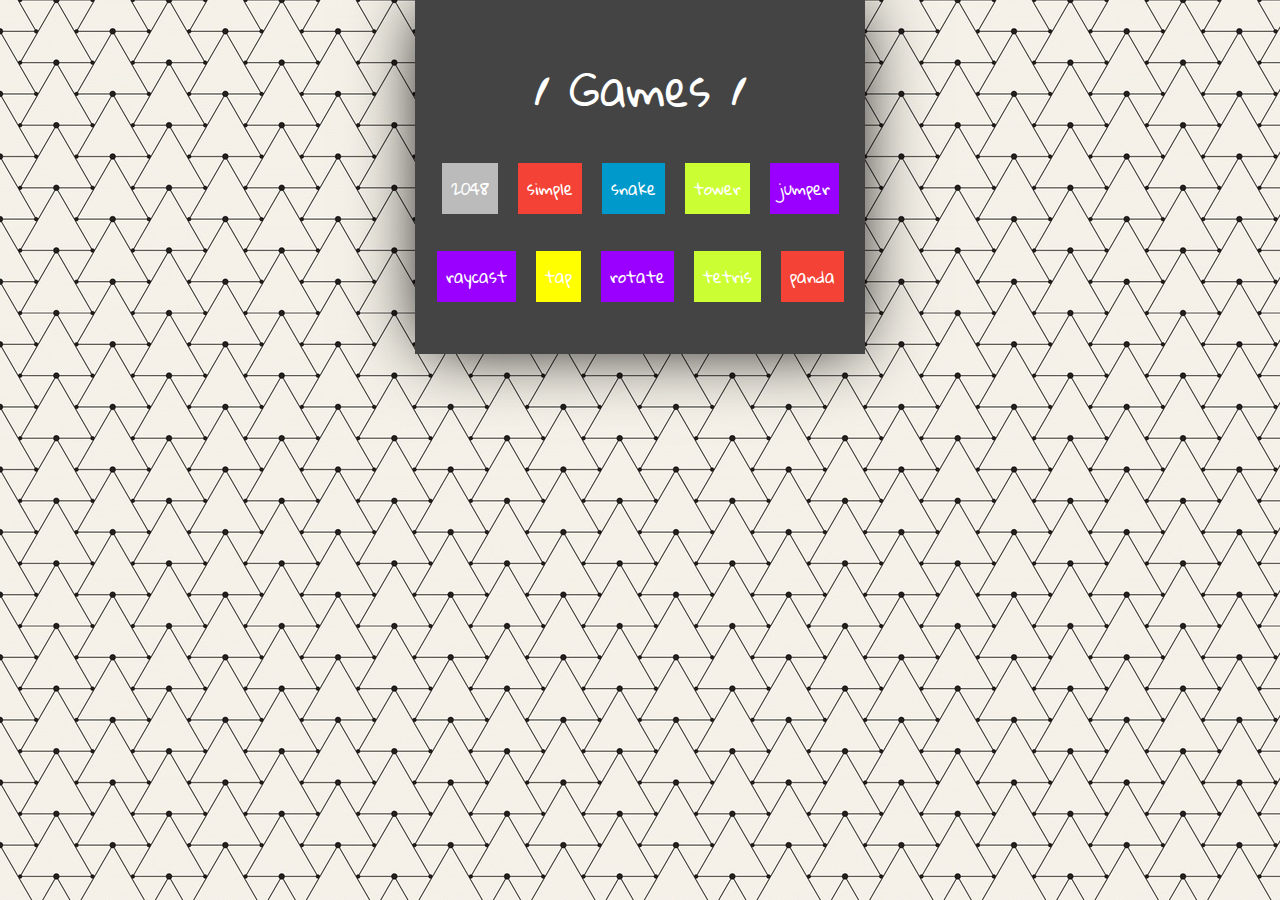
==== index.html @ 3500053e "site" ====
﻿<!DOCTYPE html>
<html><head><meta http-equiv="Content-Type" content="text/html; charset=UTF-8">


      <title>test</title>


<meta name="keywords" content="test"/>
<meta name="description" content="test" />  
<meta name="viewport" content="width=device-width, initial-scale=1.0" />

<link href="https://fonts.googleapis.com/css?family=Gloria+Hallelujah" rel="stylesheet">

<style>


* {
    margin: 0;
    padding: 0;
}

body, html {
    height: 100%;
	    background-image: url(fon.jpg);
		color: #fff;
}

a:link, a:visited {
    background-color: #f44336;
    color: white;
    padding: 9px 9px;
    text-align: center;
    text-decoration: none;
    display: inline-block;
	font-size: 16px;
}

.bin1 a:link, a:visited {
    background-color: #bbb;}
.bin2 a:link, a:visited {
    background-color: #green;}
.bin3 a:link, a:visited {
    background-color: #0099cc;}
.bin4 a:link, a:visited {
    background-color: #ccff33;}
.bin5 a:link, a:visited {
    background-color: #9900ff;}	
.bin6 a:link, a:visited {
    background-color: #9900ff;}	
.bin7 a:link, a:visited {
    background-color: #ffff00;}

.container {
	margin: 0 auto;
    height: 100%;
	text-align: center;
	font-size: 44px;
	font-family: 'Gloria Hallelujah', cursive;

}

.container p {
	margin: 0 auto;
    width: 450px;
    padding: 45px 0px;
    background-color: #444;
		-webkit-box-shadow: 0px 0px 67px -9px rgba(0,0,0,1);
-moz-box-shadow: 0px 0px 67px -9px rgba(0,0,0,1);
box-shadow: 0px 0px 67px -9px rgba(0,0,0,1);

}



@media screen and (min-width:300px) and (max-width:550px) {

.container {
    width: 100%;
}
.container p {
    width: 100%;
    padding: 15px 0px;
}

}

</style>



</head>
<body>




<div class="container">
<!-- Любой код -->
  <div>
    <p>/ Games /<br>

<span class="bin1"><a href="/2048">2048</a></span>
<span class="bin2"><a href="/simple" >simple</a></span>
<span class="bin3"><a href="/snake" >snake</a></span>
<span class="bin4"><a href="/tower" >tower</a></span>
<span class="bin5"><a href="/jumper" >jumper</a></span>
<span class="bin6"><a href="/raycast" >raycast</a></span>
<span class="bin7"><a href="/tap" >tap</a></span>
<span class="bin5"><a href="/rotate" >rotate</a></span>
<span class="bin4"><a href="/tetris" >tetris</a></span>
<span class="bin2"><a href="/panda" >panda</a></span>



</p>
</div>
</div>


    
</body>
</html>
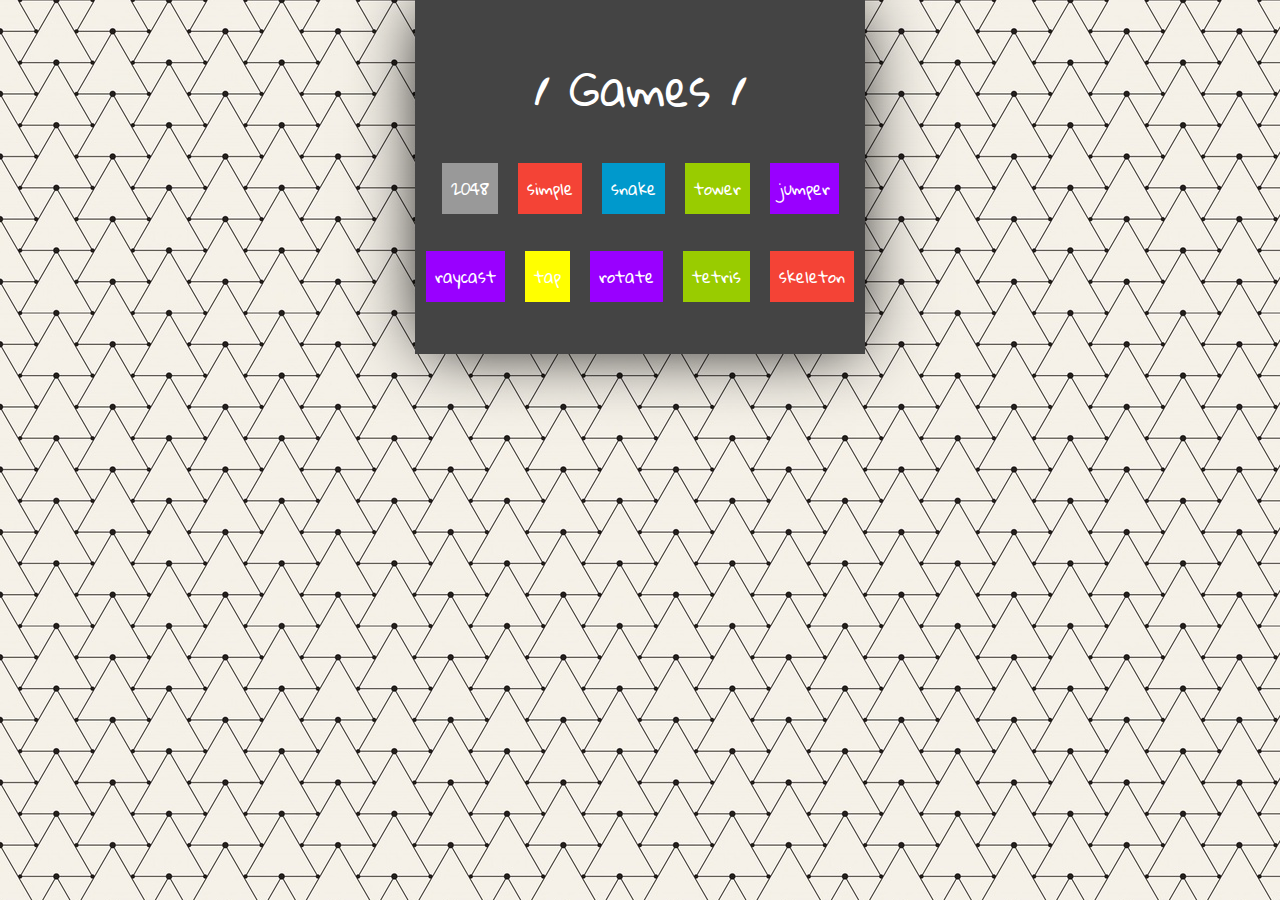
==== commit fc596579: "site" ====
--- a/index.html
+++ b/index.html
@@ -36,13 +36,13 @@
 }
 
 .bin1 a:link, a:visited {
-    background-color: #bbb;}
+    background-color: #999;}
 .bin2 a:link, a:visited {
     background-color: #green;}
 .bin3 a:link, a:visited {
     background-color: #0099cc;}
 .bin4 a:link, a:visited {
-    background-color: #ccff33;}
+    background-color: #99cc00;}
 .bin5 a:link, a:visited {
     background-color: #9900ff;}	
 .bin6 a:link, a:visited {
@@ -108,7 +108,7 @@
 <span class="bin7"><a href="/tap" >tap</a></span>
 <span class="bin5"><a href="/rotate" >rotate</a></span>
 <span class="bin4"><a href="/tetris" >tetris</a></span>
-<span class="bin2"><a href="/panda" >panda</a></span>
+<span class="bin2"><a href="/skeleton" >skeleton</a></span>
 
 
 
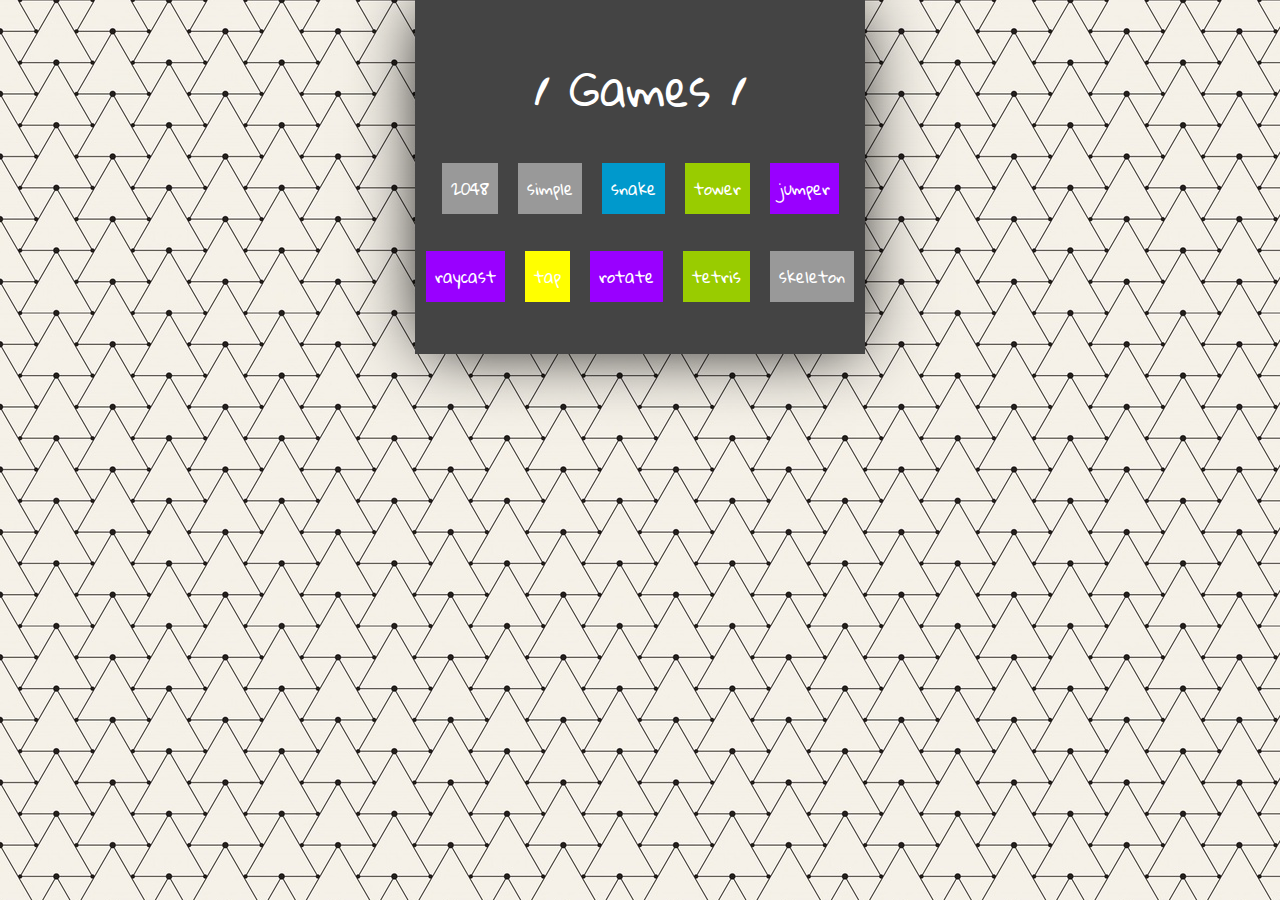
==== commit d4c76276: "site" ====
--- a/index.html
+++ b/index.html
@@ -38,7 +38,7 @@
 .bin1 a:link, a:visited {
     background-color: #999;}
 .bin2 a:link, a:visited {
-    background-color: #green;}
+    background-color: #999;}
 .bin3 a:link, a:visited {
     background-color: #0099cc;}
 .bin4 a:link, a:visited {
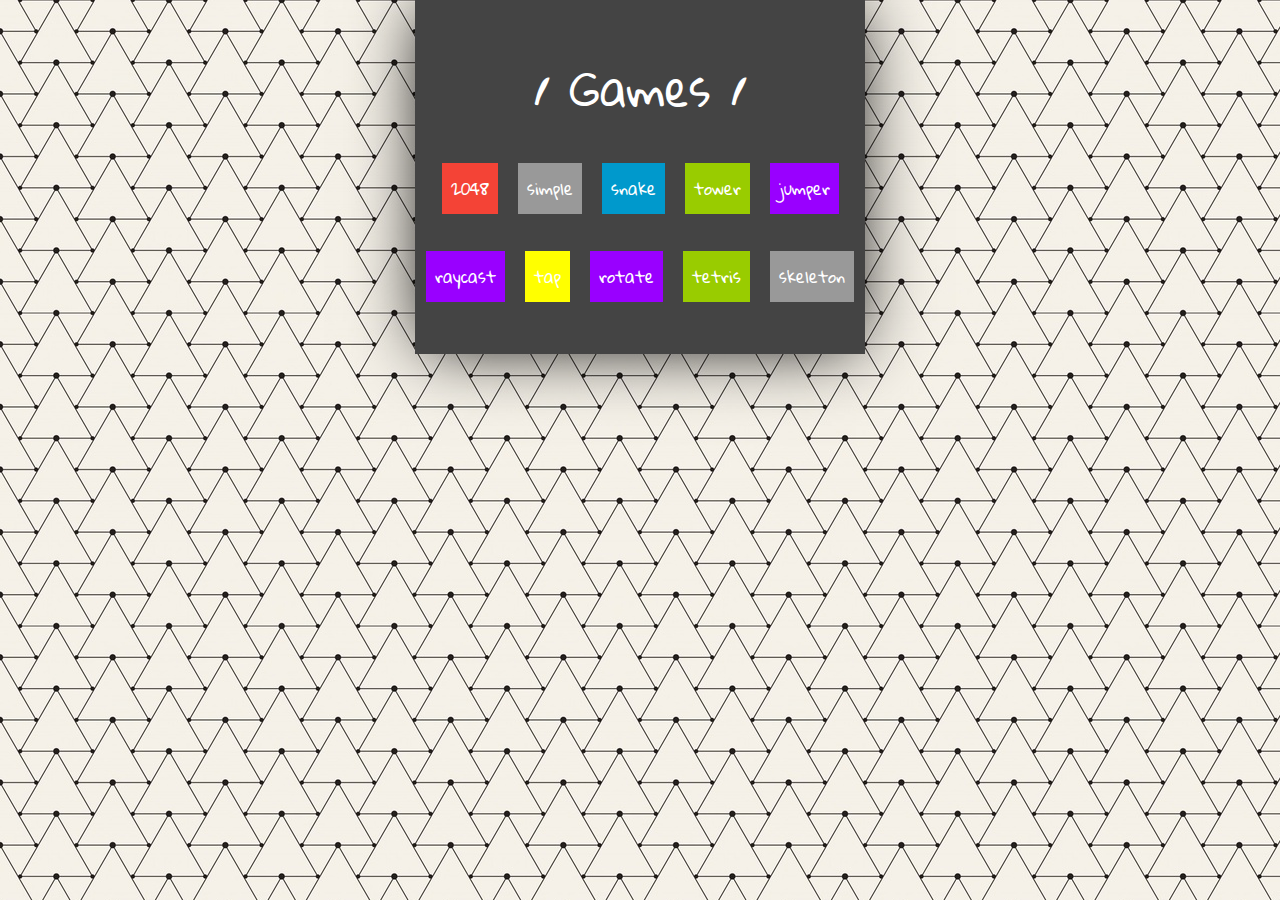
==== commit 9498f03b: "site" ====
--- a/index.html
+++ b/index.html
@@ -36,7 +36,7 @@
 }
 
 .bin1 a:link, a:visited {
-    background-color: #999;}
+    background-color: #f44336;}
 .bin2 a:link, a:visited {
     background-color: #999;}
 .bin3 a:link, a:visited {
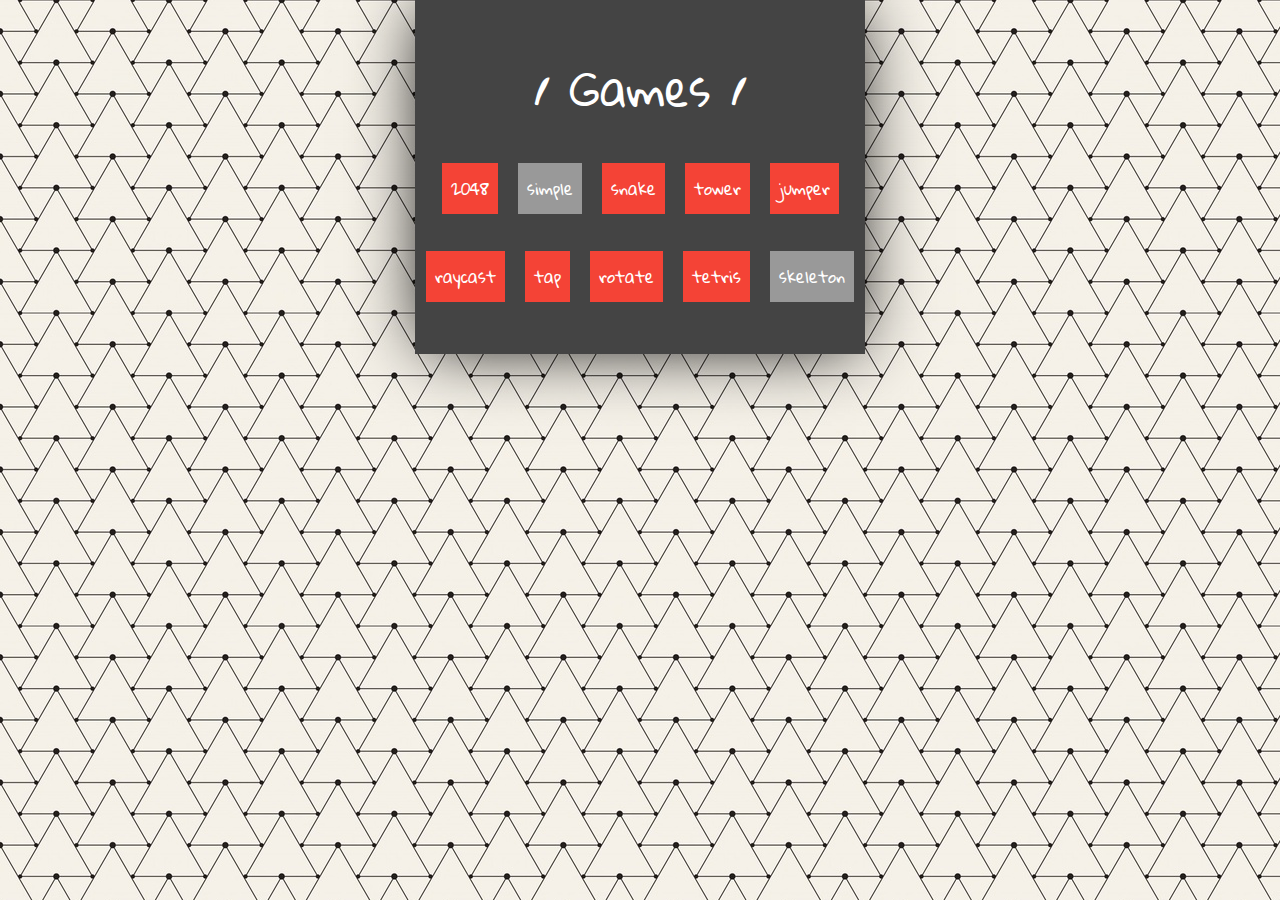
==== commit ceb05d11: "site" ====
--- a/index.html
+++ b/index.html
@@ -39,16 +39,6 @@
     background-color: #f44336;}
 .bin2 a:link, a:visited {
     background-color: #999;}
-.bin3 a:link, a:visited {
-    background-color: #0099cc;}
-.bin4 a:link, a:visited {
-    background-color: #99cc00;}
-.bin5 a:link, a:visited {
-    background-color: #9900ff;}	
-.bin6 a:link, a:visited {
-    background-color: #9900ff;}	
-.bin7 a:link, a:visited {
-    background-color: #ffff00;}
 
 .container {
 	margin: 0 auto;
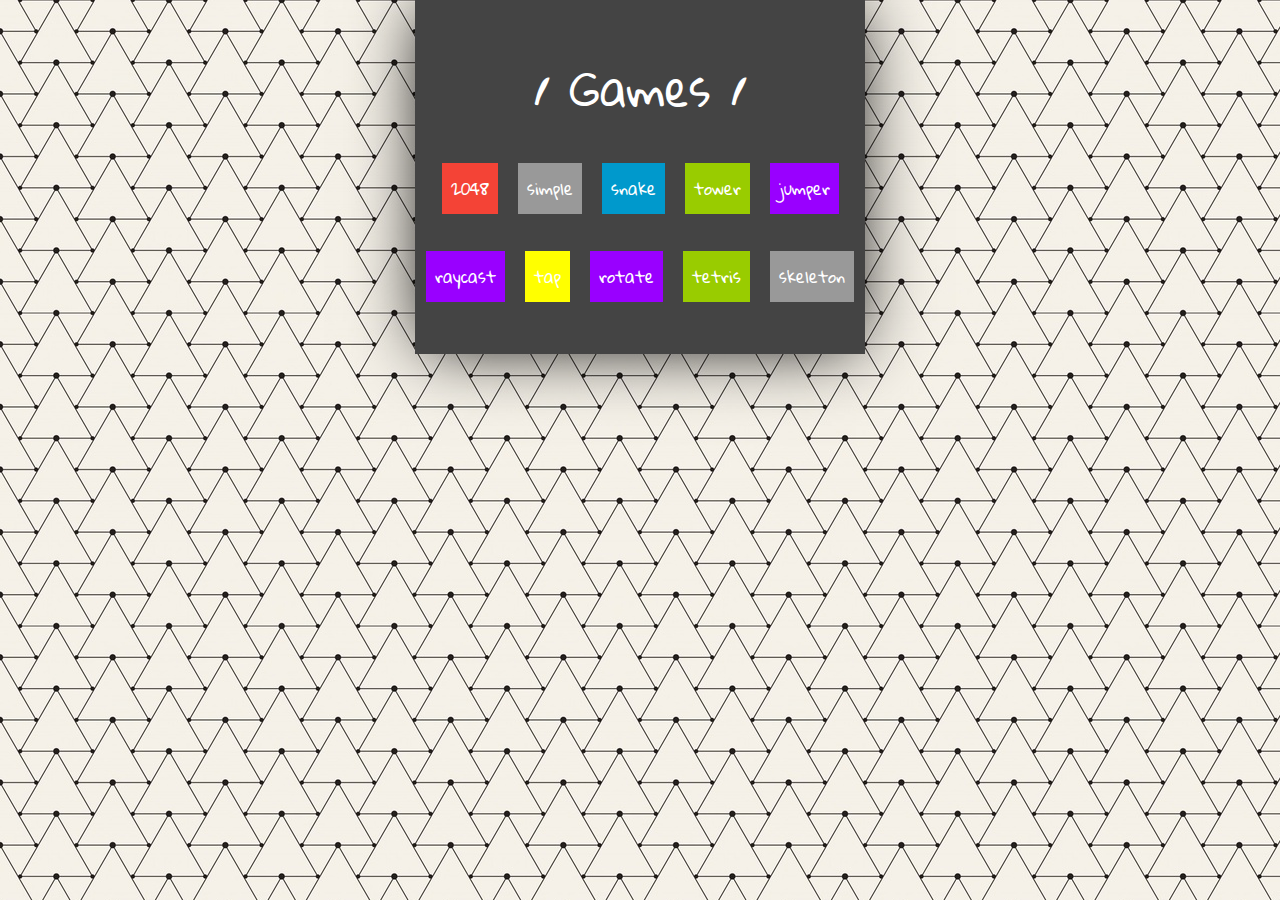
==== commit 2d174272: "site" ====
--- a/index.html
+++ b/index.html
@@ -26,7 +26,6 @@
 }
 
 a:link, a:visited {
-    background-color: #f44336;
     color: white;
     padding: 9px 9px;
     text-align: center;
@@ -39,6 +38,16 @@
     background-color: #f44336;}
 .bin2 a:link, a:visited {
     background-color: #999;}
+.bin3 a:link, a:visited {
+    background-color: #0099cc;}
+.bin4 a:link, a:visited {
+    background-color: #99cc00;}
+.bin5 a:link, a:visited {
+    background-color: #9900ff;}	
+.bin6 a:link, a:visited {
+    background-color: #9900ff;}	
+.bin7 a:link, a:visited {
+    background-color: #ffff00;}
 
 .container {
 	margin: 0 auto;
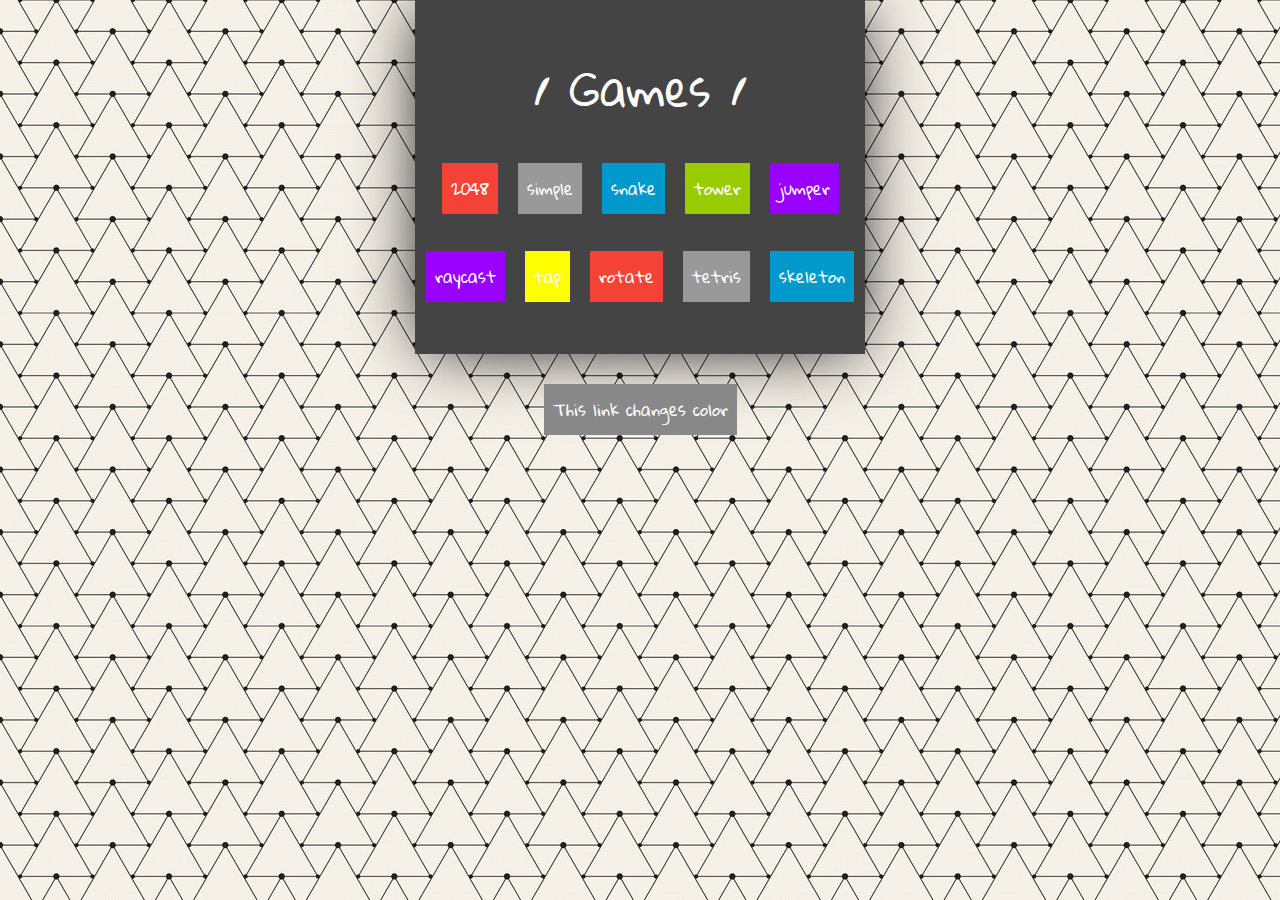
==== commit 35e75b59: "site" ====
--- a/index.html
+++ b/index.html
@@ -26,6 +26,7 @@
 }
 
 a:link, a:visited {
+
     color: white;
     padding: 9px 9px;
     text-align: center;
@@ -34,21 +35,25 @@
 	font-size: 16px;
 }
 
-.bin1 a:link, a:visited {
+a.bin1:hover, a.bin1:active, a.bin1:link {
     background-color: #f44336;}
-.bin2 a:link, a:visited {
+a.bin2:hover, a.bin2:active, a.bin2:link{
     background-color: #999;}
-.bin3 a:link, a:visited {
+a.bin3:hover, a.bin3:active, a.bin3:link{
     background-color: #0099cc;}
-.bin4 a:link, a:visited {
+a.bin4:hover, a.bin4:active, a.bin4:link {
     background-color: #99cc00;}
-.bin5 a:link, a:visited {
+a.bin5:hover, a.bin5:active, a.bin5:link {
     background-color: #9900ff;}	
-.bin6 a:link, a:visited {
+a.bin6:hover, a.bin6:active, a.bin6:link {
     background-color: #9900ff;}	
-.bin7 a:link, a:visited {
+a.bin7:hover, a.bin7:active, a.bin7:link {
     background-color: #ffff00;}
 
+	
+a.ex1:hover, a.ex1:active, a.ex1:link{background-color: #888;}	
+	
+	
 .container {
 	margin: 0 auto;
     height: 100%;
@@ -83,6 +88,9 @@
 
 }
 
+
+
+
 </style>
 
 
@@ -98,20 +106,23 @@
   <div>
     <p>/ Games /<br>
 
-<span class="bin1"><a href="/2048">2048</a></span>
-<span class="bin2"><a href="/simple" >simple</a></span>
-<span class="bin3"><a href="/snake" >snake</a></span>
-<span class="bin4"><a href="/tower" >tower</a></span>
-<span class="bin5"><a href="/jumper" >jumper</a></span>
-<span class="bin6"><a href="/raycast" >raycast</a></span>
-<span class="bin7"><a href="/tap" >tap</a></span>
-<span class="bin5"><a href="/rotate" >rotate</a></span>
-<span class="bin4"><a href="/tetris" >tetris</a></span>
-<span class="bin2"><a href="/skeleton" >skeleton</a></span>
+<a class="bin1" href="/2048">2048</a>
+<a class="bin2" href="/simple" >simple</a>
+<a class="bin3" href="/snake" >snake</a>
+<a class="bin4" href="/tower" >tower</a>
+<a class="bin5" href="/jumper" >jumper</a>
+<a class="bin6" href="/raycast" >raycast</a>
+<a class="bin7" href="/tap" >tap</a>
+<a class="bin1" href="/rotate" >rotate</a>
+<a class="bin2" href="/tetris" >tetris</a>
+<a class="bin3" href="/skeleton" >skeleton</a>
+</p>
+
+
+<a class="ex1" href="default.asp">This link changes color</a>
 
 
 
-</p>
 </div>
 </div>
 
